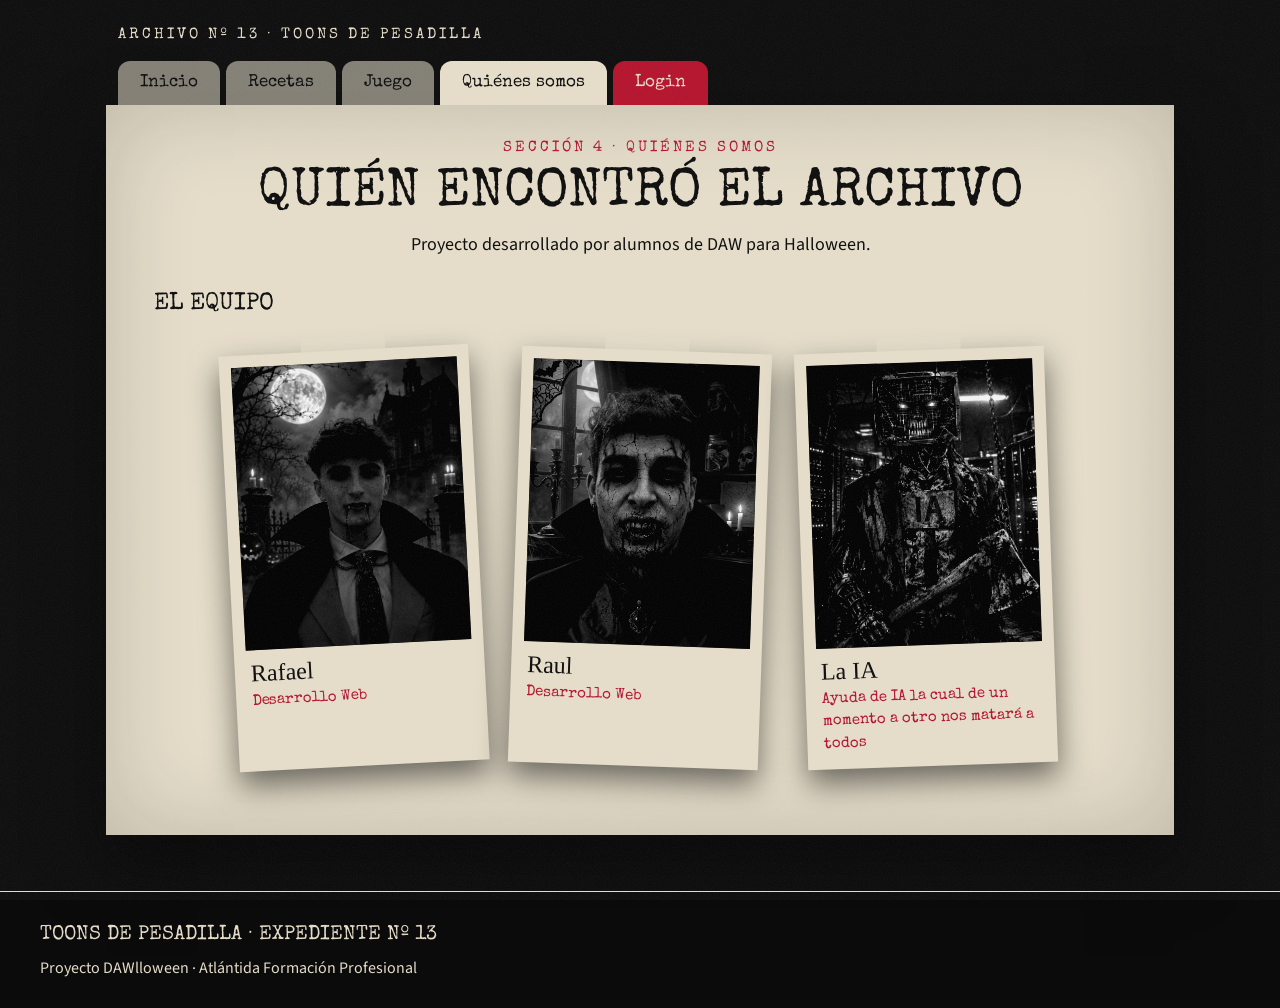
==== DAWlloween_Raul_Rafa/DAWlloween_arreglado/DAWlloween_Susto01/aboutus.html @ 14400f5f "Add files via upload" ====
<!DOCTYPE html>
<html lang="es">
<head>
  <meta charset="UTF-8">
  <meta name="viewport" content="width=device-width, initial-scale=1">
  <title>Quiénes somos · Toons de Pesadilla</title>
  <link rel="preconnect" href="https://fonts.googleapis.com">
  <link rel="preconnect" href="https://fonts.gstatic.com" crossorigin>
  <link rel="stylesheet" href="https://fonts.googleapis.com/css2?family=Permanent+Marker&family=Source+Sans+3:wght@400;600;700&family=Special+Elite&display=swap">
  <link rel="stylesheet" href="css/estilos.css">
</head>
<body>
<svg class="grano" aria-hidden="true"><filter id="grano"><feTurbulence type="fractalNoise" baseFrequency=".8" numOctaves="2" stitchTiles="stitch"/><feColorMatrix type="saturate" values="0"/></filter><rect width="100%" height="100%" filter="url(#grano)"/></svg>

  <div class="contenedor">
    <header>
      <p class="marca">ARCHIVO Nº 13 · TOONS DE PESADILLA</p>
      <nav class="pestanas" aria-label="Principal">
        <a class="tab" href="index.html">Inicio</a>
        <a class="tab" href="recetas.html">Recetas</a>
        <a class="tab" href="juego.html">Juego</a>
        <a class="tab activa" href="aboutus.html" aria-current="page">Quiénes somos</a>
        <a class="tab roja" href="login.php">Login</a>
      </nav>
    </header>

    <main class="hoja">
      <span class="etiqueta">SECCIÓN 4 · QUIÉNES SOMOS</span>
      <h1>Quién encontró el archivo</h1>
      <p class="sub">Proyecto desarrollado por alumnos de DAW para Halloween.</p>

      <section class="bloque">
        <h2>El equipo</h2>

        <div class="muro" style="margin:28px 0">
          <figure class="polaroid" style="transform:rotate(-3deg)">
            <div class="cinta"></div>
            <div class="foto"><img src="img/rafa.png" alt="Rafael Osuna"></div>
            <figcaption>
              <div class="nombre">Rafael</div>
              <div class="nota">Desarrollo Web</div>
            </figcaption>
          </figure>
          <figure class="polaroid" style="transform:rotate(2deg)">
            <div class="cinta"></div>
            <div class="foto"><img src="img/raul.jpg" alt="Raul Nuñez"></div>
            <figcaption>
              <div class="nombre">Raul</div>
              <div class="nota">Desarrollo Web</div>
            </figcaption>
          </figure>
          <figure class="polaroid" style="transform:rotate(-2deg)">
            <div class="cinta"></div>
            <div class="foto"><img src="img/ia.png" alt="La IA"></div>
            <figcaption>
              <div class="nombre">La IA</div>
              <div class="nota">Ayuda de IA la cual de un momento a otro nos matará a todos</div>
            </figcaption>
          </figure>
        </div>
      </section>
    </main>
  </div>

  <footer class="pie-web">
    <span class="pie-titulo">TOONS DE PESADILLA · EXPEDIENTE Nº 13</span>
    <span>Proyecto DAWlloween · Atlántida Formación Profesional</span>
  </footer>
</body>
</html>
---- DAWlloween_Raul_Rafa/DAWlloween_arreglado/DAWlloween_Susto01/css/estilos.css ----
:root {
  --carbon: #0B0B0C;
  --papel:  #E4DCC8;
  --rojo:   #B3122B;
  --verde:  #8DFF2E;

  --f-maquina:   "Special Elite", "Courier New", monospace;
  --f-rotulador: "Permanent Marker", cursive;
  --f-texto:     "Source Sans 3", system-ui, -apple-system, "Segoe UI", sans-serif;
}

* { box-sizing: border-box; }

body {
  margin: 0;
  background: var(--carbon);
  color: var(--papel);
  font-family: var(--f-texto);
  font-size: 18px;
  line-height: 1.5;
  overflow-x: hidden;
}
a { color: var(--rojo); }
a:hover { color: var(--carbon); }
img { max-width: 100%; }
:focus-visible { outline: 3px solid var(--verde); outline-offset: 3px; }

.maquina   { font-family: var(--f-maquina); }
.rotulador { font-family: var(--f-rotulador); }

.grano { position: fixed; inset: 0; width: 100%; height: 100%; pointer-events: none; z-index: 6; opacity: .07; mix-blend-mode: screen; }

.tab {
  display: inline-flex; align-items: center; min-height: 44px; padding: 0 22px;
  border-radius: 12px 12px 0 0; background: var(--papel); color: var(--carbon);
  text-decoration: none; font-family: var(--f-maquina); font-size: 17px;
  opacity: .55; transition: opacity .15s, transform .15s;
}
.tab:hover { opacity: 1; color: var(--carbon); transform: translateY(-3px); }
.tab.activa { opacity: 1; }
.tab.roja { background: var(--rojo); color: var(--papel); opacity: 1; }
.tab.roja:hover { color: var(--papel); }

.boton {
  cursor: pointer; display: inline-flex; align-items: center; justify-content: center;
  min-height: 48px; padding: 0 26px; font-family: var(--f-maquina); font-size: 18px;
  text-decoration: none; border: 2px solid var(--carbon); background: var(--carbon); color: var(--papel);
  transition: transform .12s, background .12s, color .12s;
}
.boton:hover { background: var(--rojo); border-color: var(--rojo); color: var(--papel); transform: translate(-2px, -2px); box-shadow: 4px 4px 0 var(--carbon); }
.boton.claro { background: transparent; color: var(--carbon); }
.boton.claro:hover { color: var(--papel); }
.boton.verde { background: var(--verde); border-color: var(--verde); color: var(--carbon); }
.boton.pequeno { min-height: 44px; font-size: 16px; padding: 0 20px; }

.mini {
  cursor: pointer; display: inline-flex; align-items: center; min-height: 44px; padding: 0 16px;
  font-family: var(--f-maquina); font-size: 15px; background: transparent; color: var(--papel);
  border: 1px solid var(--papel);
}
.mini:hover { background: var(--papel); color: var(--carbon); }
.mini.rojo { background: var(--rojo); border-color: var(--rojo); }

.censura { background: var(--carbon); color: var(--carbon); padding: 0 6px; transition: color .25s; cursor: help; }
.censura:hover, .censura:focus { color: var(--papel); }

.polaroid { position: relative; margin: 0; background: var(--papel); box-sizing: border-box; box-shadow: 0 14px 30px rgba(0,0,0,.55); transition: transform .2s, box-shadow .2s; }
.polaroid:hover { transform: rotate(0deg) scale(1.06) !important; z-index: 5; box-shadow: 0 22px 40px rgba(0,0,0,.6); }
.polaroid:hover img { filter: none !important; }
.polaroid .cinta { position: absolute; top: -13px; left: 50%; width: 84px; height: 26px; margin-left: -42px; background: rgba(228,220,200,.55); }
.polaroid .foto { aspect-ratio: 4/5; overflow: hidden; background: var(--carbon); }
.polaroid .foto img, .ficha-receta .foto img { width: 100%; height: 100%; object-fit: cover; display: block; filter: grayscale(1) contrast(1.25) brightness(.95); }
.polaroid figcaption { color: var(--carbon); }

.aviso-barra { border-bottom: 1px solid var(--papel); padding: 10px 40px; display: flex; flex-wrap: wrap; align-items: center; justify-content: space-between; gap: 12px; }
.aviso-barra span { font-family: var(--f-maquina); font-size: 15px; letter-spacing: 1px; }
.aviso-barra div { display: flex; flex-wrap: wrap; gap: 10px; }

.seccion { max-width: 1280px; margin: 0 auto; width: 100%; padding: 56px 40px 72px; }
.seccion.sup0 { padding-top: 24px; }
.cabecera-sec { margin-bottom: 44px; display: flex; flex-direction: column; gap: 10px; }
.etiqueta-sec { font-family: var(--f-maquina); color: var(--rojo); font-size: 16px; letter-spacing: 3px; }
.titulo-sec { margin: 0; font-family: var(--f-maquina); font-weight: 400; text-transform: uppercase; font-size: clamp(34px, 5vw, 60px); line-height: 1; }
.intro-sec { margin: 0; font-size: 20px; max-width: 620px; line-height: 1.5; }

.hero { display: flex; flex-wrap: wrap; gap: 48px; align-items: flex-start; padding-bottom: 24px; }
.hero-izq { flex: 1 1 560px; min-width: 0; }
.hero-der { flex: 1 1 360px; min-width: 0; display: flex; flex-wrap: wrap; justify-content: center; align-items: flex-start; gap: 8px 0; padding-top: 36px; }
.pestanas { display: flex; flex-wrap: wrap; gap: 6px; padding-left: 12px; }
.carpeta { position: relative; background: var(--papel); color: var(--carbon); padding: 56px 48px 48px; box-shadow: 0 30px 60px rgba(0,0,0,.6), inset 0 0 90px rgba(11,11,12,.18); transform: rotate(-.6deg); }
.sello { position: absolute; top: 26px; right: 30px; border: 4px solid var(--rojo); color: var(--rojo); padding: 6px 14px; font-size: 24px; letter-spacing: 4px; transform: rotate(7deg); opacity: .9; }
.expediente { font-size: 16px; letter-spacing: 3px; color: var(--rojo); margin-bottom: 22px; }
.carpeta h1 { margin: 0; font-family: var(--f-maquina); font-weight: 400; text-transform: uppercase; font-size: clamp(42px, 7vw, 88px); line-height: .98; letter-spacing: -1px; }
.carpeta .intro { margin: 28px 0 0; font-size: 22px; line-height: 1.6; max-width: 520px; }
.carpeta .botones { display: flex; flex-wrap: wrap; gap: 14px; margin-top: 36px; }
.carpeta .nota { margin-top: 30px; color: var(--rojo); font-size: 26px; transform: rotate(-2deg); }

.hilo { display: block; width: 100%; height: 60px; }

.muro { display: flex; flex-wrap: wrap; gap: 44px 36px; justify-content: center; }
.muro .polaroid { flex: 0 1 250px; min-width: 0; padding: 12px 12px 14px; }
.muro .nombre { font-family: var(--f-rotulador); font-size: 24px; line-height: 1.1; }
.muro .nota { font-family: var(--f-maquina); font-size: 15px; margin-top: 4px; color: var(--rojo); }
.muro figcaption { padding: 10px 4px 0; }

.recetas-grid { display: flex; flex-wrap: wrap; gap: 32px; align-items: flex-start;; }
.ficha-receta {
  position: relative; flex: 1 1 250px; min-width: 0; display: flex; flex-direction: column;
  color: var(--carbon); background-color: var(--papel);
  background-image: repeating-linear-gradient(0deg, transparent 0 27px, rgba(11,11,12,.16) 27px 28px);
  box-shadow: 0 14px 30px rgba(0,0,0,.5); transition: transform .15s;
}
.ficha-receta:hover { transform: translateY(-4px) rotate(-.6deg); }
.ficha-receta .foto { aspect-ratio: 1/1; overflow: hidden; background: var(--carbon); margin: 14px 14px 0; }
.ficha-receta .cuerpo { padding: 16px 18px 20px; display: flex; flex-direction: column; gap: 10px; flex: 1; }
.ficha-receta .prueba { font-family: var(--f-maquina); font-size: 15px; color: var(--rojo); letter-spacing: 2px; }
.ficha-receta h3 { margin: 0; font-family: var(--f-rotulador); font-weight: 400; font-size: 28px; line-height: 1.1; }
.ficha-receta .ingredientes { margin: 0; font-family: var(--f-maquina); font-size: 16px; line-height: 1.6; }
.ficha-receta .boton { align-self: center; color: var(--papel); }

.ficha-receta.top::after { content: ""; position: absolute; inset: 0; border: 5px solid var(--rojo); pointer-events: none; z-index: 2; }
.sello-top { position: absolute; top: 18px; right: -8px; z-index: 3; background: var(--rojo); color: var(--papel); padding: 6px 16px 6px 12px; font-family: var(--f-maquina); font-size: 17px; letter-spacing: 2px; transform: rotate(5deg); display: flex; align-items: center; gap: 8px; }

.pasos { margin: 0; padding: 12px 16px; background: var(--carbon); color: var(--papel); font-size: 17px; line-height: 1.5; }
.pasos[hidden] { display: none; }
.pasos ol { margin: 6px 0 0; padding-left: 22px; }
.pasos strong { font-family: var(--f-maquina); font-weight: 400; color: var(--verde); }

.camara { border: 2px solid var(--verde); padding: 20px; display: flex; flex-wrap: wrap; gap: 32px; align-items: stretch; }
.monitor { position: relative; flex: 1 1 420px; min-width: 0; min-height: 340px; overflow: hidden; background: var(--carbon); }
.monitor > img { position: absolute; inset: 0; width: 100%; height: 100%; object-fit: cover; filter: grayscale(1) contrast(1.4) brightness(.8); }
.monitor .verde { position: absolute; inset: 0; background: var(--verde); mix-blend-mode: multiply; }
.monitor .lineas { position: absolute; inset: 0; background-image: repeating-linear-gradient(0deg, rgba(0,0,0,.35) 0 2px, transparent 2px 4px); pointer-events: none; }
.monitor .vineta { position: absolute; inset: 0; background: radial-gradient(ellipse at center, rgba(0,0,0,0) 40%, rgba(0,0,0,.85) 100%); }
.monitor .rec, .monitor .hora { position: absolute; font-family: var(--f-maquina); color: var(--verde); font-size: 18px; letter-spacing: 2px; }
.monitor .rec { top: 14px; left: 16px; }
.monitor .hora { bottom: 14px; right: 16px; }
.monitor .rec b { color: var(--rojo); font-weight: 400; animation: rec 1.1s steps(1) infinite; }
.camara-texto { flex: 1 1 320px; min-width: 0; display: flex; flex-direction: column; justify-content: center; gap: 18px; }
.camara-texto .etiqueta-sec { color: var(--verde); }
.camara-texto h2 { margin: 0; font-family: var(--f-maquina); font-weight: 400; text-transform: uppercase; font-size: clamp(32px, 4.5vw, 52px); line-height: 1; color: var(--verde); }
.camara-texto p { margin: 0; font-size: 20px; line-height: 1.6; }
.camara-texto .boton { align-self: center; }

.somos { display: flex; flex-wrap: wrap; gap: 56px; align-items: center; }
.somos .polaroid { flex: 1 1 380px; max-width: 520px; padding: 14px 14px 18px; box-shadow: 0 18px 40px rgba(0,0,0,.6); }
.somos .polaroid img { width: 100%; display: block; filter: grayscale(1) contrast(1.25) brightness(.95); }
.somos .texto { flex: 1 1 380px; min-width: 0; display: flex; flex-direction: column; gap: 20px; }
.somos .texto p { margin: 0; font-size: 20px; line-height: 1.6; }
.fichas { display: flex; flex-direction: column; gap: 14px; }
.persona { background: var(--papel); color: var(--carbon); padding: 14px 18px; font-family: var(--f-maquina); font-size: 17px; border-left: 8px solid var(--rojo); transition: transform .15s; }
.persona:hover { transform: translateY(-4px) rotate(-.6deg); }

.pie-web { border-top: 1px solid var(--papel); padding: 28px 40px; display: flex; flex-direction: column; gap: 6px; }
.pie-web .pie-titulo { font-family: var(--f-maquina); font-size: 20px; }
.pie-web span { font-size: 16px; }
.pie-web .pie-titulo { font-size: 20px; }
.pie-web a { color: var(--papel); }
.pie-web a:hover { color: var(--rojo); }

.contenedor { max-width: 1100px; margin: 0 auto; padding: 24px 16px 56px; }
.marca { margin: 0 0 14px 12px; font-family: var(--f-maquina); font-size: 15px; letter-spacing: 3px; }
.hoja { background: var(--papel); color: var(--carbon); padding: 32px clamp(16px, 4vw, 48px) 40px; box-shadow: 0 30px 60px rgba(0,0,0,.6), inset 0 0 90px rgba(11,11,12,.18); }
.hoja .etiqueta { display: block; font-family: var(--f-maquina); font-size: 15px; letter-spacing: 3px; color: var(--rojo); text-align: center; }
.hoja h1 { margin: 8px 0 0; font-family: var(--f-maquina); font-weight: 400; text-transform: uppercase; font-size: clamp(2rem, 8vw, 3.4rem); line-height: 1; text-align: center; text-wrap: balance; }
.hoja .sub { margin: 10px 0 24px; text-align: center; }
.hoja h2 { font-family: var(--f-maquina); font-weight: 400; text-transform: uppercase; }
.hoja a { color: var(--rojo); }
.hoja a:hover { color: var(--carbon); }
.hoja a.boton { color: var(--papel); }
.hoja a.boton.claro { color: var(--carbon); }
.hoja a.boton:hover, .hoja a.boton.claro:hover { color: var(--papel); }

.hoja .recetas-grid { margin-top: 28px; }
.hoja .ficha-receta { box-shadow: 0 8px 20px rgba(0,0,0,.35); background-color: #EFE8D6; flex-basis: 280px; }

.equipo { display: grid; gap: 16px; grid-template-columns: repeat(auto-fit, minmax(240px, 1fr)); margin: 24px 0; }
.equipo .persona { background: var(--carbon); color: var(--papel); }
.equipo .persona b { display: block; font-weight: 400; font-size: 22px; }
.bloque { margin: 28px 0 0; }
.bloque h2 { margin: 0 0 8px; font-size: 1.5rem; }
.bloque p, .bloque li { font-size: 19px; }

.formulario { max-width: 460px; margin: 0 auto; display: grid; gap: 16px; }
.formulario label { display: grid; gap: 6px; font-family: var(--f-maquina); font-size: 17px; }
.formulario input, .formulario textarea, .formulario select {
  width: 100%; min-height: 48px; padding: 8px 12px; font: inherit; font-family: var(--f-texto); font-size: 18px;
  color: var(--carbon); background: #F6F1E3; border: 2px solid var(--carbon);
}
.formulario textarea { min-height: 150px; resize: vertical; }
.formulario input[readonly] { background: transparent; border-style: dashed; }
.formulario button.boton {
    display: block;
    margin: 0 auto;
    justify-self: center;
}
.enlaces-form { display: flex; flex-wrap: wrap; gap: 8px 22px; justify-content: center; margin-top: 22px; font-size: 18px; }
.mensaje { max-width: 460px; margin: 0 auto 18px; padding: 12px 16px; font-family: var(--f-maquina); font-size: 17px; border-left: 8px solid var(--carbon); background: #F6F1E3; }
.mensaje.error { background: var(--rojo); color: var(--papel); border-color: var(--carbon); }
.mensaje.ok { background: var(--carbon); color: var(--verde); border-color: var(--verde); }
.ayuda { font-family: var(--f-texto); font-size: 15px; color: #3a3a3a; }

.panel-menu { display: grid; gap: 16px; grid-template-columns: repeat(auto-fit, minmax(210px, 1fr)); margin-top: 22px; }
.panel-menu a { display: block; padding: 22px 20px; background: var(--carbon); color: var(--papel); text-decoration: none; font-family: var(--f-maquina); font-size: 20px; border-left: 8px solid var(--rojo); transition: transform .15s; }
.panel-menu a small { display: block; font-family: var(--f-texto); font-size: 16px; opacity: .85; margin-top: 4px; }
.panel-menu a:hover { transform: translate(-2px, -2px); color: var(--papel); background: #1b1b1d; }

.susto { position: fixed; inset: 0; z-index: 51; background: #000; overflow: hidden; }
.susto[hidden], .susto-negro[hidden] { display: none; }
.susto-negro { position: fixed; inset: 0; z-index: 52; background: #000; }
.susto-tiembla { position: absolute; inset: 0; display: flex; align-items: center; justify-content: center; animation: tiembla .08s steps(1) infinite; }
.susto-golpe { position: relative; height: 100%; aspect-ratio: 4/5; max-width: 100%; }
.susto-golpe.sinaspecto { aspect-ratio: auto; width: 100%; }
.susto .parpadeo, .susto .respira { position: absolute; inset: 0; }
.susto .parpadeo { animation: parp 2.4s steps(1) infinite; }
.susto .respira { animation: respirar 2.2s ease-in-out infinite; }
.susto .respira img { position: absolute; inset: 0; width: 100%; height: 100%; object-fit: cover; filter: contrast(1.25); }
.susto .respira img.foto { object-fit: contain; filter: contrast(1.35) saturate(1.2) brightness(1.05); }
.susto .respira img.fantasma { mix-blend-mode: screen; opacity: 0; filter: sepia(1) saturate(8) hue-rotate(-40deg); animation: fant 1.6s steps(1) infinite; }
.susto .respira img.fantasma[hidden] { display: none; }
.susto-vineta { position: absolute; inset: 0; background: radial-gradient(ellipse at center, rgba(0,0,0,0) 30%, rgba(120,0,15,.75) 100%); pointer-events: none; }
.susto-lineas { position: absolute; inset: 0; background-image: repeating-linear-gradient(0deg, rgba(0,0,0,.3) 0 2px, transparent 2px 4px); pointer-events: none; }
.susto-destello { position: absolute; inset: 0; background: var(--rojo); pointer-events: none; }
.susto-golpe.golpe { animation: golpe 1.35s cubic-bezier(.1,.9,.2,1) forwards; }

@keyframes respirar { 0%,100% { transform: scale(1) rotate(-.7deg); } 50% { transform: scale(1.04) rotate(.9deg) translateY(-1%); } }
@keyframes parp { 0% { filter: brightness(1); } 12% { filter: brightness(.7); } 13% { filter: brightness(1.2); } 14% { filter: brightness(1); } 57% { filter: brightness(.8); } 58% { filter: brightness(1.12); } 59%,100% { filter: brightness(1); } }
@keyframes fant { 0%,70% { transform: translateX(0); opacity: 0; } 72% { transform: translateX(14px); opacity: .55; } 75% { transform: translateX(-10px); opacity: .45; } 78%,100% { transform: translateX(0); opacity: 0; } }
@keyframes golpe { 0% { transform: scale(2.6); } 10% { transform: scale(1.1); } 100% { transform: scale(1.5); } }
@keyframes tiembla { 0% { transform: translate(0,0); } 25% { transform: translate(-7px,5px); } 50% { transform: translate(6px,-6px); } 75% { transform: translate(-5px,-4px); } 100% { transform: translate(7px,4px); } }
@keyframes sangre { 0% { opacity: .95; } 100% { opacity: 0; } }
@keyframes rec { 0%,49% { opacity: 1; } 50%,100% { opacity: 0; } }
.destello { animation: sangre .22s ease-out forwards; }

@media (max-width: 640px) {
  .seccion { padding-left: 16px; padding-right: 16px; }
  .aviso-barra { padding: 10px 16px; }
  .pie-web { padding: 24px 16px; }
  .carpeta { padding: 40px 22px 32px; }
  .sello { position: static; display: inline-block; margin-bottom: 14px; font-size: 18px; }
}
@media (prefers-reduced-motion: reduce) {
  .tab, .boton, .polaroid, .ficha-receta, .persona, .panel-menu a, .censura { transition: none; }
  .susto-tiembla, .susto .parpadeo, .susto .respira, .susto .respira img.fantasma, .susto-golpe.golpe, .monitor .rec b { animation: none; }
}
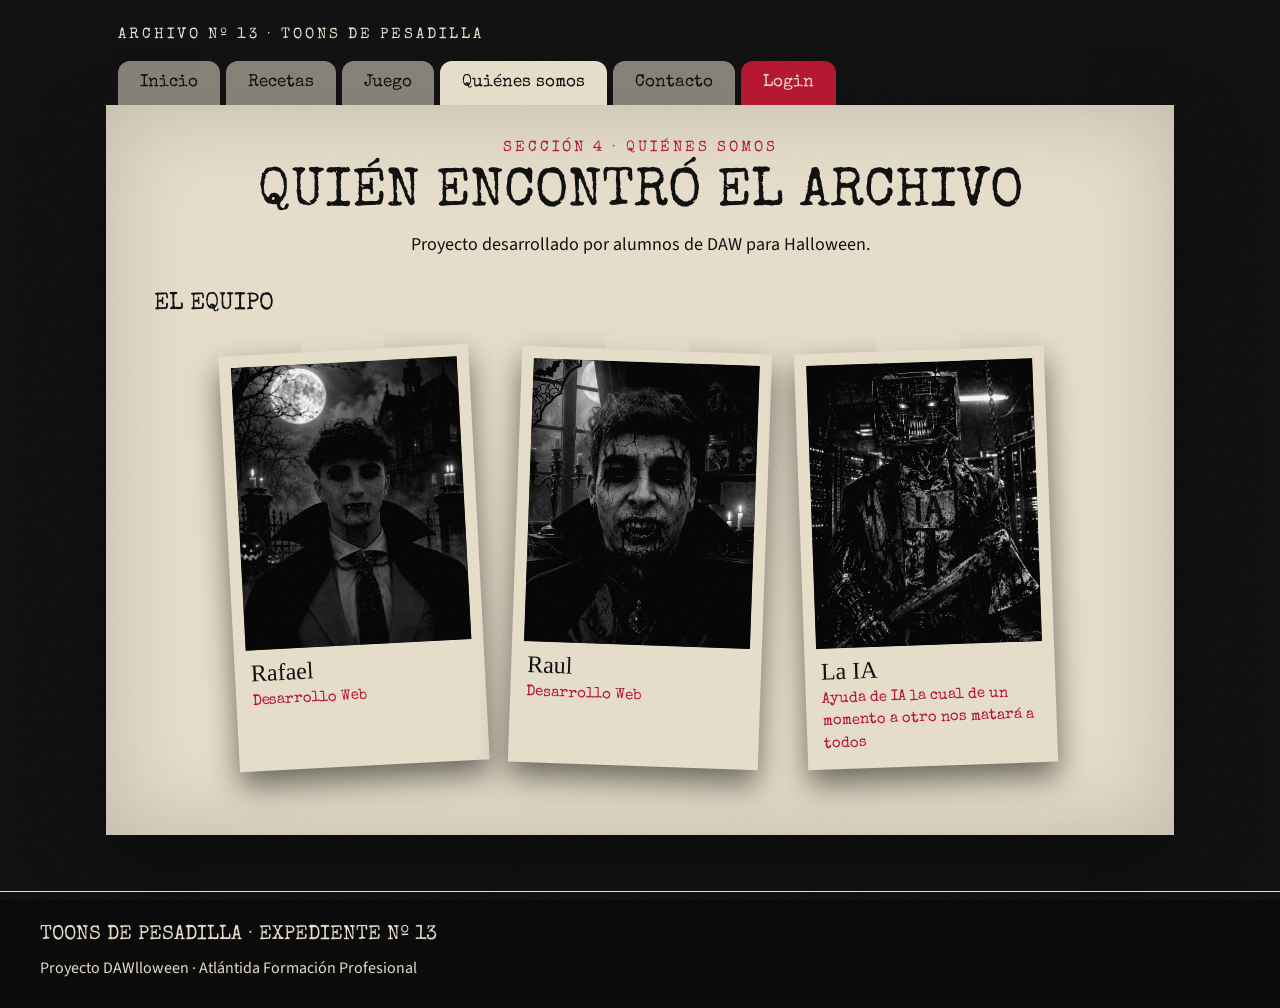
==== commit 9fb781c6: "Update aboutus.html" ====
--- a/DAWlloween_Raul_Rafa/DAWlloween_arreglado/DAWlloween_Susto01/aboutus.html
+++ b/DAWlloween_Raul_Rafa/DAWlloween_arreglado/DAWlloween_Susto01/aboutus.html
@@ -20,6 +20,7 @@
         <a class="tab" href="recetas.html">Recetas</a>
         <a class="tab" href="juego.html">Juego</a>
         <a class="tab activa" href="aboutus.html" aria-current="page">Quiénes somos</a>
+        <a class="tab" href="correo.php">Contacto</a>
         <a class="tab roja" href="login.php">Login</a>
       </nav>
     </header>
@@ -67,4 +68,4 @@
     <span>Proyecto DAWlloween · Atlántida Formación Profesional</span>
   </footer>
 </body>
-</html>+</html>
